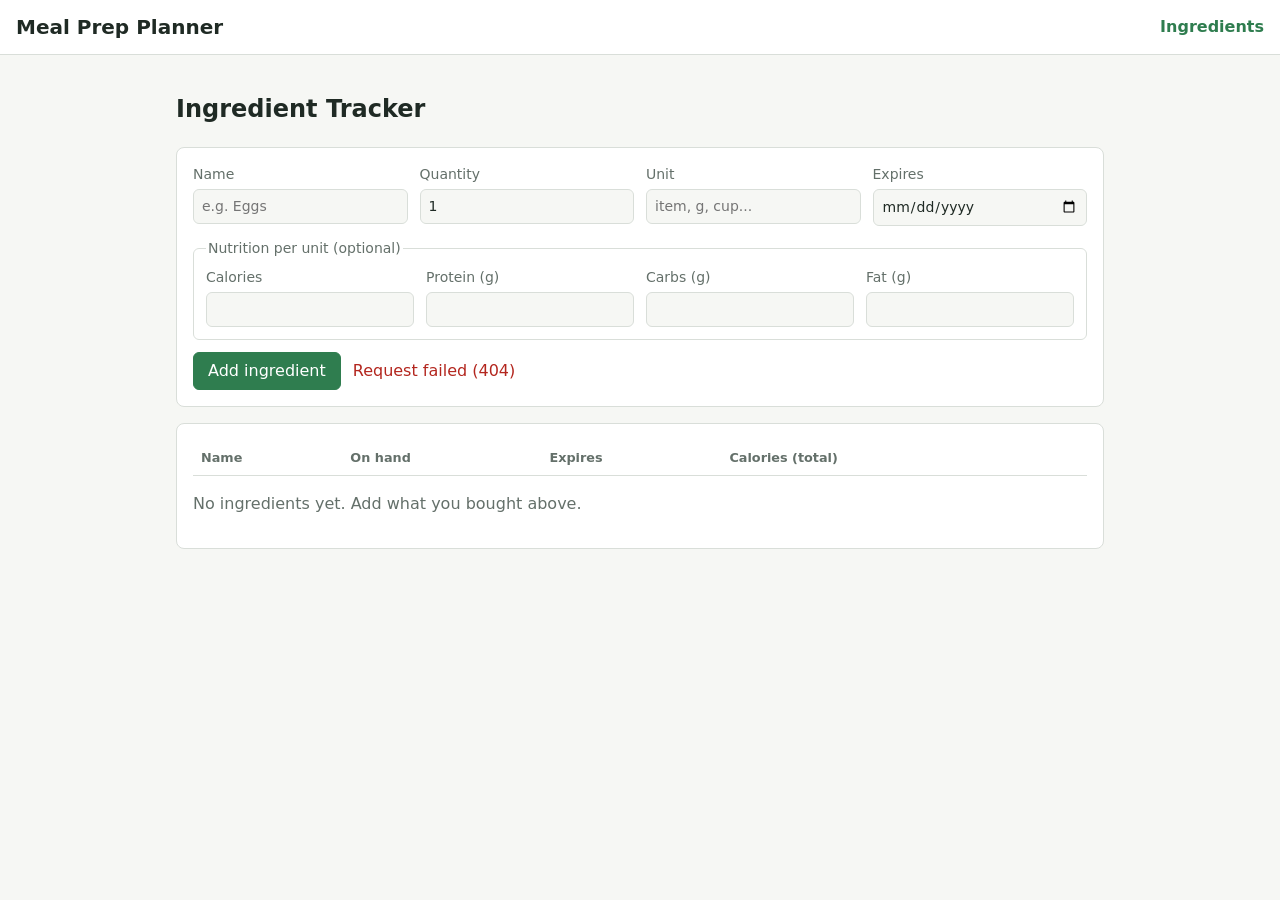
==== project2/src/main/resources/static/index.html @ f58e5847 "Add Ingredient Tracker feature (MMF 1) - REST API at /api/ingredients: list, get, create, update, de" ====
<!doctype html>
<html lang="en">
<head>
    <meta charset="utf-8">
    <meta name="viewport" content="width=device-width, initial-scale=1">
    <title>Meal Prep Planner</title>
    <link rel="stylesheet" href="app.css">
</head>
<body>
<header>
    <h1>Meal Prep Planner</h1>
    <nav>
        <a href="#ingredients">Ingredients</a>
    </nav>
</header>

<main>
    <section id="ingredients">
        <h2>Ingredient Tracker</h2>

        <form id="ingredient-form" class="card">
            <input type="hidden" name="id">
            <div class="row">
                <label>Name <input name="name" required maxlength="100" placeholder="e.g. Eggs"></label>
                <label>Quantity <input name="quantity" type="number" min="0" step="any" required value="1"></label>
                <label>Unit <input name="unit" placeholder="item, g, cup..."></label>
                <label>Expires <input name="expirationDate" type="date"></label>
            </div>
            <fieldset>
                <legend>Nutrition per unit (optional)</legend>
                <div class="row">
                    <label>Calories <input name="calories" type="number" min="0" step="any"></label>
                    <label>Protein (g) <input name="proteinGrams" type="number" min="0" step="any"></label>
                    <label>Carbs (g) <input name="carbsGrams" type="number" min="0" step="any"></label>
                    <label>Fat (g) <input name="fatGrams" type="number" min="0" step="any"></label>
                </div>
            </fieldset>
            <div class="actions">
                <button type="submit" id="ingredient-submit">Add ingredient</button>
                <button type="button" id="ingredient-cancel" class="secondary" hidden>Cancel edit</button>
                <span id="ingredient-error" class="error" role="alert"></span>
            </div>
        </form>

        <div class="card">
            <table>
                <thead>
                <tr>
                    <th>Name</th><th>On hand</th><th>Expires</th><th>Calories (total)</th><th></th>
                </tr>
                </thead>
                <tbody id="ingredient-rows"></tbody>
            </table>
            <p id="ingredient-empty" class="muted">No ingredients yet. Add what you bought above.</p>
            <p id="nutrition-total" class="muted"></p>
        </div>
    </section>
</main>

<script src="api.js"></script>
<script src="ingredients.js"></script>
</body>
</html>
---- project2/src/main/resources/static/app.css ----
:root {
    --bg: #f6f7f4;
    --surface: #ffffff;
    --text: #1f2a24;
    --muted: #64706a;
    --border: #d9ded9;
    --accent: #2f7d4f;
    --accent-text: #ffffff;
    --danger: #b3261e;
}

@media (prefers-color-scheme: dark) {
    :root {
        --bg: #141816;
        --surface: #1d2320;
        --text: #e6ebe7;
        --muted: #9aa69f;
        --border: #34403a;
        --accent: #5cb582;
        --accent-text: #0d1a12;
        --danger: #f2948c;
    }
}

* { box-sizing: border-box; }

body {
    margin: 0;
    font-family: system-ui, -apple-system, "Segoe UI", sans-serif;
    background: var(--bg);
    color: var(--text);
    line-height: 1.5;
}

header {
    display: flex;
    align-items: center;
    justify-content: space-between;
    flex-wrap: wrap;
    gap: 8px;
    padding: 12px 16px;
    border-bottom: 1px solid var(--border);
    background: var(--surface);
}

header h1 { font-size: 1.25rem; margin: 0; }
nav a { color: var(--accent); margin-left: 16px; text-decoration: none; font-weight: 600; }

main { max-width: 960px; margin: 0 auto; padding: 16px; }
section { margin-bottom: 40px; }

.card {
    background: var(--surface);
    border: 1px solid var(--border);
    border-radius: 8px;
    padding: 16px;
    margin-bottom: 16px;
    overflow-x: auto;
}

.row { display: grid; grid-template-columns: repeat(auto-fit, minmax(160px, 1fr)); gap: 12px; }

label { display: flex; flex-direction: column; font-size: 0.875rem; color: var(--muted); gap: 4px; }

input, textarea {
    font: inherit;
    color: var(--text);
    background: var(--bg);
    border: 1px solid var(--border);
    border-radius: 6px;
    padding: 6px 8px;
}

fieldset { border: 1px solid var(--border); border-radius: 6px; margin: 12px 0 0; padding: 8px 12px 12px; }
legend { color: var(--muted); font-size: 0.875rem; }

.actions { display: flex; align-items: center; gap: 12px; margin-top: 12px; flex-wrap: wrap; }

button {
    font: inherit;
    border: 1px solid var(--accent);
    background: var(--accent);
    color: var(--accent-text);
    border-radius: 6px;
    padding: 6px 14px;
    cursor: pointer;
}

button.secondary { background: transparent; color: var(--accent); }
button.danger { border-color: var(--danger); background: transparent; color: var(--danger); }
button.small { padding: 2px 8px; font-size: 0.8rem; }

table { width: 100%; border-collapse: collapse; }
th, td { text-align: left; padding: 8px; border-bottom: 1px solid var(--border); white-space: nowrap; }
th { font-size: 0.8rem; color: var(--muted); font-weight: 600; }
td.controls { display: flex; gap: 6px; justify-content: flex-end; }

.muted { color: var(--muted); }
.error { color: var(--danger); }
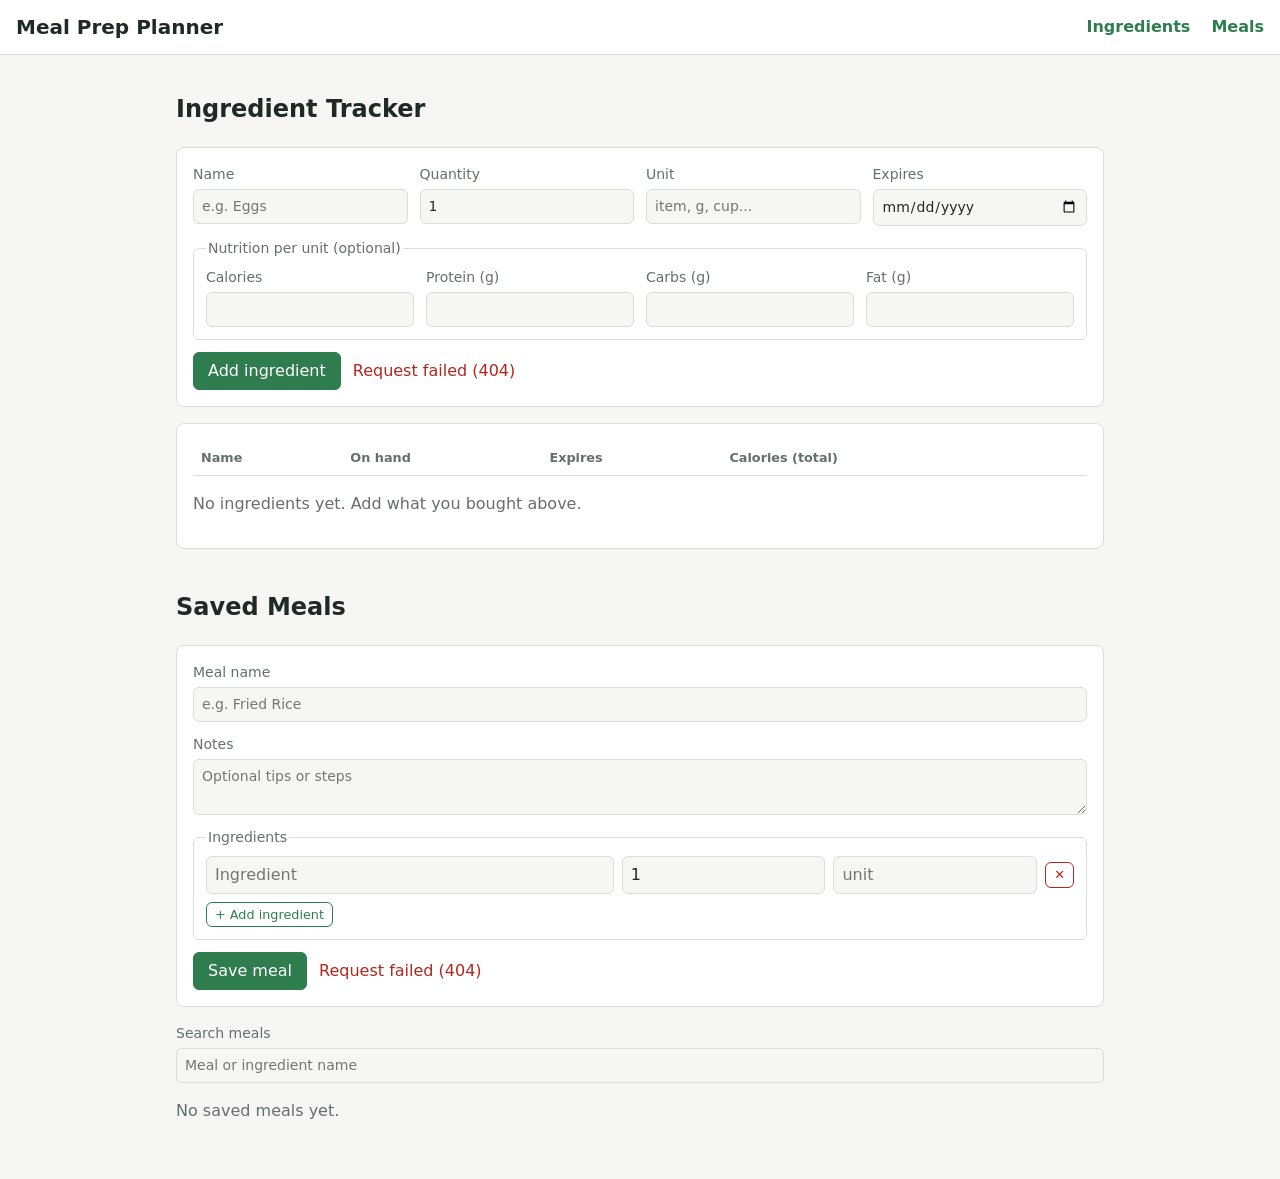
==== commit 56e6978f: "Add Meal Storing feature (MMF 4) - REST API at /api/meals: list with ?q= search (meal or ingredient " ====
--- a/project2/src/main/resources/static/index.html
+++ b/project2/src/main/resources/static/index.html
@@ -11,6 +11,7 @@
     <h1>Meal Prep Planner</h1>
     <nav>
         <a href="#ingredients">Ingredients</a>
+        <a href="#meals">Meals</a>
     </nav>
 </header>
 
@@ -55,9 +56,36 @@
             <p id="nutrition-total" class="muted"></p>
         </div>
     </section>
+
+    <section id="meals">
+        <h2>Saved Meals</h2>
+
+        <form id="meal-form" class="card">
+            <input type="hidden" name="id">
+            <div class="row">
+                <label>Meal name <input name="name" required maxlength="100" placeholder="e.g. Fried Rice"></label>
+            </div>
+            <label class="spaced">Notes <textarea name="notes" rows="2" maxlength="2000" placeholder="Optional tips or steps"></textarea></label>
+            <fieldset>
+                <legend>Ingredients</legend>
+                <div id="meal-lines"></div>
+                <button type="button" id="meal-add-line" class="small secondary">+ Add ingredient</button>
+            </fieldset>
+            <div class="actions">
+                <button type="submit" id="meal-submit">Save meal</button>
+                <button type="button" id="meal-cancel" class="secondary" hidden>Cancel edit</button>
+                <span id="meal-error" class="error" role="alert"></span>
+            </div>
+        </form>
+
+        <label class="spaced">Search meals <input id="meal-search" type="search" placeholder="Meal or ingredient name"></label>
+        <div id="meal-list"></div>
+        <p id="meal-empty" class="muted">No saved meals yet.</p>
+    </section>
 </main>
 
 <script src="api.js"></script>
 <script src="ingredients.js"></script>
+<script src="meals.js"></script>
 </body>
 </html>
--- a/project2/src/main/resources/static/app.css
+++ b/project2/src/main/resources/static/app.css
@@ -97,3 +97,13 @@
 
 .muted { color: var(--muted); }
 .error { color: var(--danger); }
+
+.spaced { margin: 12px 0; }
+.meal-line { display: grid; grid-template-columns: 2fr 1fr 1fr auto; gap: 8px; margin-bottom: 8px; align-items: center; }
+.meal-card h3 { margin: 0 0 4px; font-size: 1.05rem; }
+.meal-card ul { margin: 8px 0; padding-left: 20px; }
+.meal-card .header { display: flex; justify-content: space-between; align-items: flex-start; gap: 8px; flex-wrap: wrap; }
+.have { color: var(--accent); }
+.need { color: var(--danger); }
+.meal-card .controls { display: flex; gap: 6px; }
+.meal-line input { min-width: 0; }
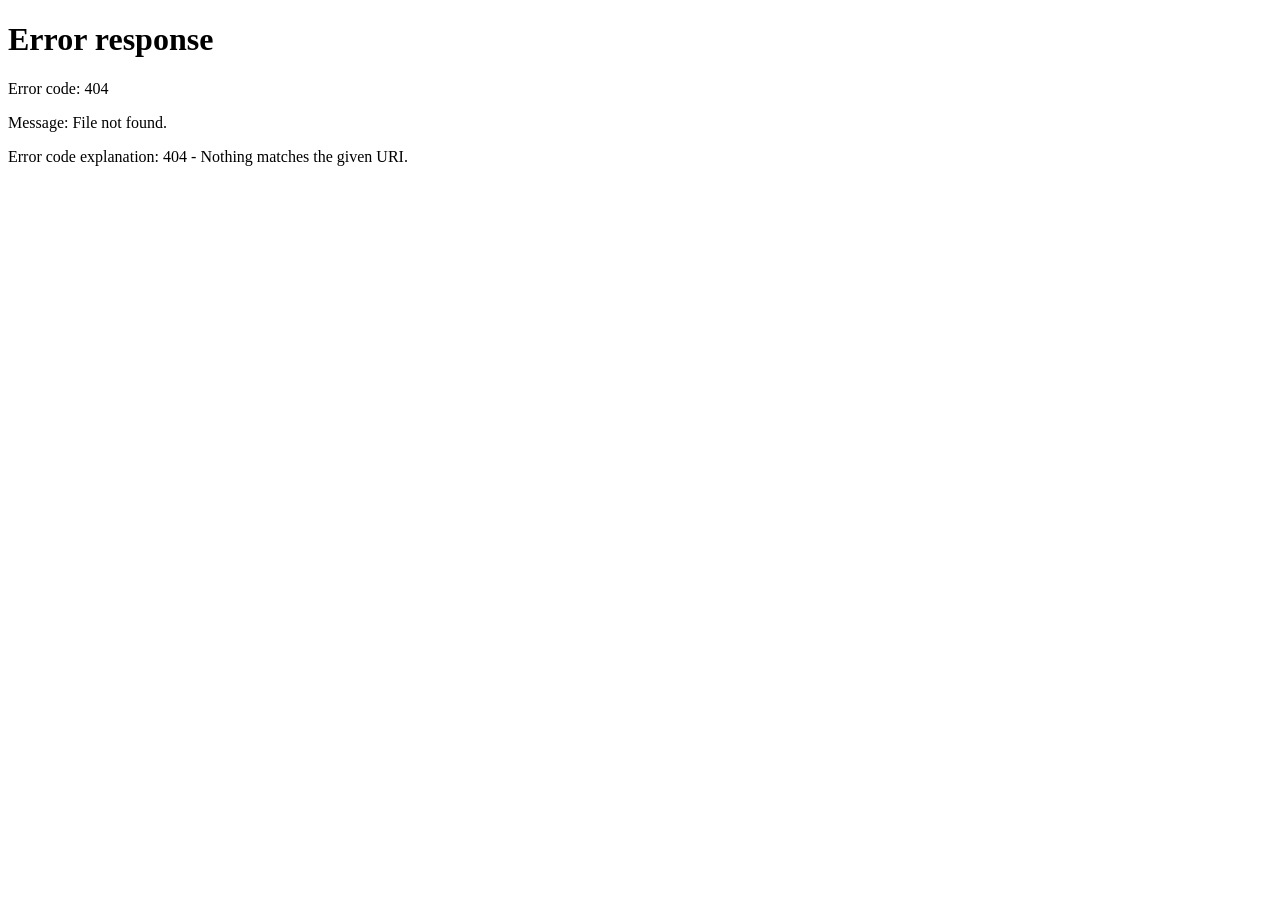
==== commit 925890af: "firebase integration for project. Users must now create and account/login. Data is stored per-user i" ====
--- a/project2/src/main/resources/static/index.html
+++ b/project2/src/main/resources/static/index.html
@@ -4,88 +4,10 @@
     <meta charset="utf-8">
     <meta name="viewport" content="width=device-width, initial-scale=1">
     <title>Meal Prep Planner</title>
-    <link rel="stylesheet" href="app.css">
+    <link rel="icon" href="/favicon.svg" type="image/svg+xml">
 </head>
 <body>
-<header>
-    <h1>Meal Prep Planner</h1>
-    <nav>
-        <a href="#ingredients">Ingredients</a>
-        <a href="#meals">Meals</a>
-    </nav>
-</header>
-
-<main>
-    <section id="ingredients">
-        <h2>Ingredient Tracker</h2>
-
-        <form id="ingredient-form" class="card">
-            <input type="hidden" name="id">
-            <div class="row">
-                <label>Name <input name="name" required maxlength="100" placeholder="e.g. Eggs"></label>
-                <label>Quantity <input name="quantity" type="number" min="0" step="any" required value="1"></label>
-                <label>Unit <input name="unit" placeholder="item, g, cup..."></label>
-                <label>Expires <input name="expirationDate" type="date"></label>
-            </div>
-            <fieldset>
-                <legend>Nutrition per unit (optional)</legend>
-                <div class="row">
-                    <label>Calories <input name="calories" type="number" min="0" step="any"></label>
-                    <label>Protein (g) <input name="proteinGrams" type="number" min="0" step="any"></label>
-                    <label>Carbs (g) <input name="carbsGrams" type="number" min="0" step="any"></label>
-                    <label>Fat (g) <input name="fatGrams" type="number" min="0" step="any"></label>
-                </div>
-            </fieldset>
-            <div class="actions">
-                <button type="submit" id="ingredient-submit">Add ingredient</button>
-                <button type="button" id="ingredient-cancel" class="secondary" hidden>Cancel edit</button>
-                <span id="ingredient-error" class="error" role="alert"></span>
-            </div>
-        </form>
-
-        <div class="card">
-            <table>
-                <thead>
-                <tr>
-                    <th>Name</th><th>On hand</th><th>Expires</th><th>Calories (total)</th><th></th>
-                </tr>
-                </thead>
-                <tbody id="ingredient-rows"></tbody>
-            </table>
-            <p id="ingredient-empty" class="muted">No ingredients yet. Add what you bought above.</p>
-            <p id="nutrition-total" class="muted"></p>
-        </div>
-    </section>
-
-    <section id="meals">
-        <h2>Saved Meals</h2>
-
-        <form id="meal-form" class="card">
-            <input type="hidden" name="id">
-            <div class="row">
-                <label>Meal name <input name="name" required maxlength="100" placeholder="e.g. Fried Rice"></label>
-            </div>
-            <label class="spaced">Notes <textarea name="notes" rows="2" maxlength="2000" placeholder="Optional tips or steps"></textarea></label>
-            <fieldset>
-                <legend>Ingredients</legend>
-                <div id="meal-lines"></div>
-                <button type="button" id="meal-add-line" class="small secondary">+ Add ingredient</button>
-            </fieldset>
-            <div class="actions">
-                <button type="submit" id="meal-submit">Save meal</button>
-                <button type="button" id="meal-cancel" class="secondary" hidden>Cancel edit</button>
-                <span id="meal-error" class="error" role="alert"></span>
-            </div>
-        </form>
-
-        <label class="spaced">Search meals <input id="meal-search" type="search" placeholder="Meal or ingredient name"></label>
-        <div id="meal-list"></div>
-        <p id="meal-empty" class="muted">No saved meals yet.</p>
-    </section>
-</main>
-
-<script src="api.js"></script>
-<script src="ingredients.js"></script>
-<script src="meals.js"></script>
+<p>Opening Meal Prep Planner...</p>
+<script>location.replace("/Welcome.html");</script>
 </body>
 </html>
